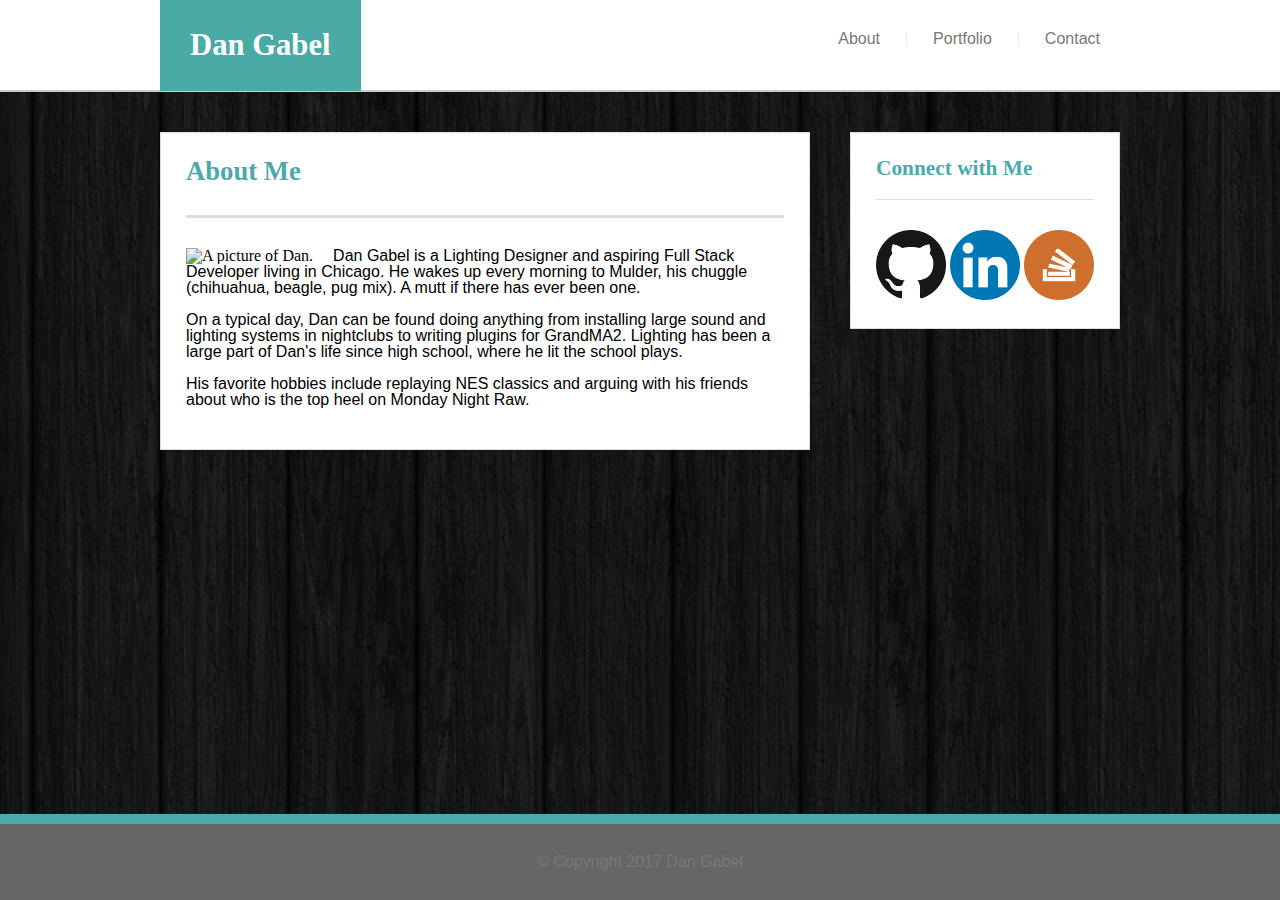
==== index.html @ 50fb253c "Initial Commit" ====
<!DOCTYPE html>
<html lang="en-us">

<head>
  <meta charset="UTF-8">
  <link rel="shortcut icon" href="assets/images/favicon.ico" type="image/x-icon">
  <link rel="stylesheet" type="text/css" href="assets/css/reset.css">
  <link rel="stylesheet" type="text/css" href="assets/css/style.css">
  <title>About Me</title>
</head>

<body>
  <div class="wrapper">
    <header>
      <div id="headerspace">
        <h1 id="title">Dan Gabel</h1>
        <nav>
          <ul>
            <li><a class="nav" href="./index.html">About</a></li>
            <li class="pipe">|</li>
            <li><a class="nav" href="./portfolio.html">Portfolio</a></li>
            <li class="pipe">|</li>
            <li><a class="nav" href="./contact.html">Contact</a></li>
          </ul>
        </nav>
      </div>
    </header>
    <div class="content">
      <section>
        <h2>About Me</h2>
        <div id="about">
          <img id="headshot" alt="A picture of Dan." src="assets/images/headshot.PNG">
          <p>
            Dan Gabel is a Lighting Designer and aspiring Full Stack Developer living in Chicago. He wakes up every morning to Mulder, his chuggle (chihuahua, beagle, pug mix). A mutt if there has ever been one.
          </p>
          <br>
          <p>
            On a typical day, Dan can be found doing anything from installing large sound and lighting systems in nightclubs to writing plugins for GrandMA2. Lighting has been a large part of Dan's life since high school, where he lit the school plays. 
          </p>
          <br>
          <p>
            His favorite hobbies include replaying NES classics and arguing with his friends about who is the top heel on Monday Night Raw.
          </p>
          <br>
        </div>
      </section>
      <aside id="connect">
        <h3>Connect with Me</h3>
        <div id="social">
          <a class="imglinks" href="https://github.com/dangnabit" target="_blank">
            <img class="piclink" alt="Github" src="assets/images/github.png">
          </a>
          <a class="imglinks" href="https://www.linkedin.com/in/dan-gabel/" target="_blank">
            <img class="piclink" alt="LinkedIn" src="assets/images/linkedin.png">
          </a>
          <a class="imglinks" href="http://stackoverflow.com/users/4960512/dangnabit" target="_blank">
            <img class="piclink" alt="StackOverflow" src="assets/images/stackoverflow.png">
          </a>
        </div>
      </aside>
    </div>
    <div class="push"></div>
    <footer id="footer">&copy; Copyright 2017 Dan Gabel</footer>
  </div>
</body>

</html>
---- assets/css/style.css ----
body {
  background-image: url("../images/dark_wood.png");
  overflow: auto;
  position: relative;
}

h2,
h3 {
  color: #4aaaac;
  border-style: solid;
  border-color: #dddddd;
  border-bottom-width: 3px;
  margin-bottom: 30px;
  font-weight: bold;
}

h2 {
  font-family: font-family: 'Georgia', Times, Times New Roman, serif;
  font-size: 20pt;
  padding-bottom: 30px;
}

h3 {
  font-family: font-family: 'Georgia', Times, Times New Roman, serif;
  font-size: 16pt;
  padding-bottom: 20px;
  border-bottom-width: 1px;
}

p {
  font-family: 'Arial', 'Helvetica Neue', Helvetica, sans-serif;
}

#title {
  background: #4aaaa5;
  font-family: 'Georgia', Times, Times New Roman, serif;
  color: #ffffff;
  padding: 30px;
  position: absolute;
  top: 0;
  left: 0;
  font-size: 23pt;
  font-weight: bold;
}


/*.wrapper {
  min-height: 100%;
}*/

header {
  position: relative;
  top: 0;
  left: 0;
  border-color: #cccccc;
  color: #ffffff;
  width: 100%;
  background: #ffffff;
  height: 90px;
  border-style: solid;
  border-bottom-width: 2px;
  border-color: #cccccc;
  margin-bottom: 40px;
}

#headerspace {
  box-sizing: border-box;
  width: 960px;
  margin: auto;
  position: relative;
}

a {
  text-decoration: none;
  color: #777777;
  padding-left: 20px;
  padding-right: 20px;
}

nav {
  float: right;
  font-family: 'Arial', 'Helvetica Neue', Helvetica, sans-serif;
  overflow: auto;
  height: 30px;
  padding: 20px;
  padding-top: 30px;
  color: #777777;
  padding-right: 0px;
}

.nav:hover {
  background: #4aaaac;
  padding: 20px;
  color: #ffffff;
}

li {
  display: inline;
  vertical-align: middle;
}

.pipe {
  color: #eeeeee;
}

.content {
  box-sizing: border-box;
  clear: both;
  /*font-family: 'Arial', 'Helvetica Neue', Helvetica, sans-serif;*/
  width: 960px;
  margin: auto;
  overflow: auto;
  margin-bottom: -50px;
}

#headshot {
  float: left;
  margin-right: 20px;
}

#connect {
  border-style: solid;
  border-width: 1px;
  border-color: #dddddd;
  overflow: auto;
  box-sizing: border-box;
  width: 270px;
  float: right;
  background: #ffffff;
  padding: 25px;
}

#titlebar {
  border-style: solid;
  border-top: 10px;
  border-color: #666666;
}

.piclink {
  width: 70px;
  height: 70px;
}

section {
  border-style: solid;
  border-width: 1px;
  border-color: #dddddd;
  box-sizing: border-box;
  background: #ffffff;
  width: 650px;
  overflow: auto;
  /*font-family: 'Arial', 'Helvetica Neue', Helvetica, sans-serif;*/
  margin-right: 0px;
  float: left;
  padding: 25px;
}

.imglinks {
  padding: 0px;
}

.imglinks:hover {
  background: #ffffff;
  padding: 0;
}

.push {
  height: 180px;
}

#footer {
  font-family: 'Arial', 'Helvetica Neue', Helvetica, sans-serif;
  background: #666666;
  position: fixed;
  bottom: 0;
  left: 0;
  text-align: center;
  color: #777777;
  width: 100%;
  border-style: solid;
  border-color: #4aaaac;
  border-top-width: 10px;
  padding-top: 30px;
  padding-bottom: 30px;
  margin-top: 90px;
  z-index: 1000;
}

#form {
  font-family: 'Arial', 'Helvetica Neue', Helvetica, sans-serif;
  color: #777777;
}

input {
  box-sizing: border-box;
  border: none;
  width: 100%;
  padding: 10px;
  border-style: solid;
  border-width: 1px;
  border-color: #dddddd;
  margin-top: 10px;
  margin-bottom: 10px;
  color: #888888;
}

.button {
  width: 116px;
  height: 40px;
  background-color: #4aaaac;
  color: #ffffff;
  font-size: 12pt;
  border: none;
}

.button:hover {
  color: #4aaaac;
  background: #ffffff;
  border-style: solid;
  border-width: 3px;
  border-color: #4aaaac;
}

.message {
  box-sizing: border-box;
  border: none;
  width: 100%;
  padding: 10px;
  border-style: solid;
  border-width: 1px;
  border-color: #dddddd;
  margin-top: 10px;
  margin-bottom: 10px;
  color: #888888;
  height: 200px;
}

#portfolio {
  padding: 0px;
  margin: 0px;
  overflow: auto;
}

a.port {
  width: 100%;
  overflow: auto;
  margin: 0;
  padding: 0;
}

div.port {
  width: 275px;
  height: 100%;
  position: relative;
  padding: 0px;
  display: inline;
  overflow: auto;
  margin-bottom: 40px;
}

.portimg {
  width: 275px;
  height: 200px;
}

h4 {
  box-sizing: border-box;
  position: absolute;
  z-index: 100;
  bottom: 10px;
  left: 0;
  background: #4aaaac;
  width: 100%;
  color: #ffffff;
  text-align: center;
  font-family: font-family: 'Georgia', Times, Times New Roman, serif;
  font-size: 16pt;
  padding-top: 20px;
  padding-bottom: 20px;
}

h4:hover {
  background: #ffffff;
  color: #4aaaac;
  border-style: solid;
  border-color: #4aaaac;
  border-width: 3px;
  box-sizing: border-box;
}

.port.portl {
  float: left;
}

.port.portr {
  float: right;
}
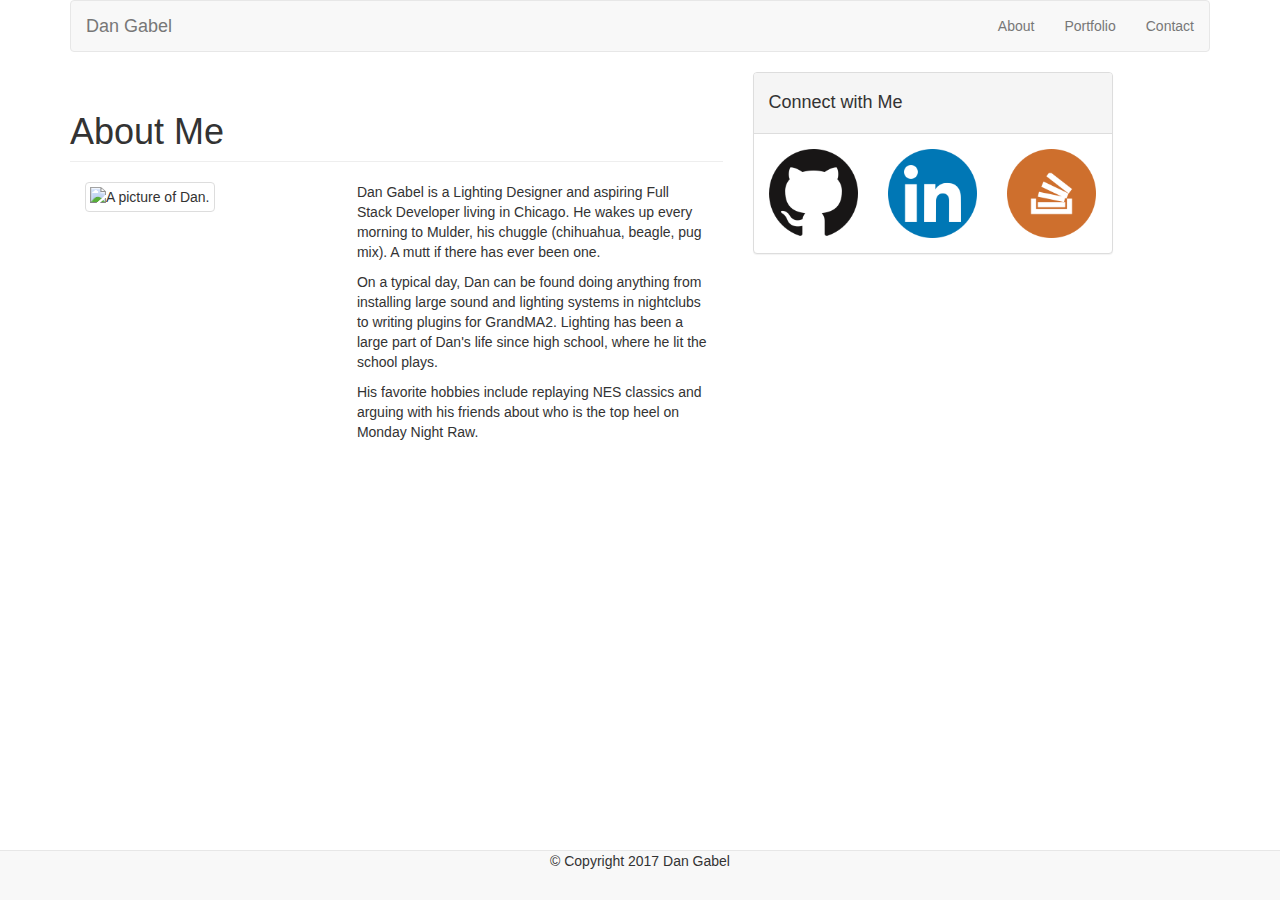
==== commit 8175cb7f: "Initial Bootstrap class assignment" ====
--- a/index.html
+++ b/index.html
@@ -4,64 +4,81 @@
 <head>
   <meta charset="UTF-8">
   <link rel="shortcut icon" href="assets/images/favicon.ico" type="image/x-icon">
-  <link rel="stylesheet" type="text/css" href="assets/css/reset.css">
-  <link rel="stylesheet" type="text/css" href="assets/css/style.css">
+  <link rel="stylesheet" type="text/css" href="https://maxcdn.bootstrapcdn.com/bootstrap/3.3.6/css/bootstrap.min.css">
+  
+  <meta name="viewport" content="width=device-width, initial-scale=1">
+  
   <title>About Me</title>
 </head>
 
 <body>
-  <div class="wrapper">
-    <header>
-      <div id="headerspace">
-        <h1 id="title">Dan Gabel</h1>
-        <nav>
-          <ul>
-            <li><a class="nav" href="./index.html">About</a></li>
-            <li class="pipe">|</li>
-            <li><a class="nav" href="./portfolio.html">Portfolio</a></li>
-            <li class="pipe">|</li>
-            <li><a class="nav" href="./contact.html">Contact</a></li>
-          </ul>
-        </nav>
+  <div class="container">
+  
+    <nav class="navbar navbar-default">
+      <div class="container-fluid">
+        
+        <div class="navbar-header">
+          <a class="navbar-brand" href="#">Dan Gabel</a>
+        </div>
+        
+        <ul class="nav navbar-nav navbar-right">
+          <li><a href="#">About</a></li>
+          <li><a href="./portfolio.html">Portfolio</a></li>
+          <li><a href="./contact.html">Contact</a></li>
+        </ul>
+
       </div>
-    </header>
-    <div class="content">
-      <section>
-        <h2>About Me</h2>
-        <div id="about">
-          <img id="headshot" alt="A picture of Dan." src="assets/images/headshot.PNG">
-          <p>
-            Dan Gabel is a Lighting Designer and aspiring Full Stack Developer living in Chicago. He wakes up every morning to Mulder, his chuggle (chihuahua, beagle, pug mix). A mutt if there has ever been one.
-          </p>
-          <br>
-          <p>
-            On a typical day, Dan can be found doing anything from installing large sound and lighting systems in nightclubs to writing plugins for GrandMA2. Lighting has been a large part of Dan's life since high school, where he lit the school plays. 
-          </p>
-          <br>
-          <p>
-            His favorite hobbies include replaying NES classics and arguing with his friends about who is the top heel on Monday Night Raw.
-          </p>
-          <br>
+    </nav>
+  
+    <div class="row">
+  
+      <div class="col-md-7">
+        <h1 class="page-header">About Me</h1>
+        <div>
+  
+          <div class="col-md-5">
+            <img class="img-thumbnail" alt="A picture of Dan." src="assets/images/headshot.PNG">
+          </div>
+  
+          <div class="col-md-7">
+            <p>
+              Dan Gabel is a Lighting Designer and aspiring Full Stack Developer living in Chicago. He wakes up every morning to Mulder, his chuggle (chihuahua, beagle, pug mix). A mutt if there has ever been one.
+            </p>
+            <p>
+              On a typical day, Dan can be found doing anything from installing large sound and lighting systems in nightclubs to writing plugins for GrandMA2. Lighting has been a large part of Dan's life since high school, where he lit the school plays.
+            </p>
+            <p>
+              His favorite hobbies include replaying NES classics and arguing with his friends about who is the top heel on Monday Night Raw.
+            </p>
+          </div>
         </div>
-      </section>
-      <aside id="connect">
-        <h3>Connect with Me</h3>
-        <div id="social">
-          <a class="imglinks" href="https://github.com/dangnabit" target="_blank">
-            <img class="piclink" alt="Github" src="assets/images/github.png">
-          </a>
-          <a class="imglinks" href="https://www.linkedin.com/in/dan-gabel/" target="_blank">
-            <img class="piclink" alt="LinkedIn" src="assets/images/linkedin.png">
-          </a>
-          <a class="imglinks" href="http://stackoverflow.com/users/4960512/dangnabit" target="_blank">
-            <img class="piclink" alt="StackOverflow" src="assets/images/stackoverflow.png">
-          </a>
+      </div>
+  
+      <div class="col-md-4 offset-md-1">
+        <div class="panel panel-default">
+          <div class="panel-heading">
+            <h4>Connect with Me<h4>
+          </div>
+          <div class="panel-body">
+            <div class="row">
+              <a href="https://github.com/dangnabit " target="_blank ">
+                <img class="col-md-4" alt="Github " src="assets/images/github.png ">
+              </a>
+              <a href="https://www.linkedin.com/in/dan-gabel/ " target="_blank ">
+                <img class="col-md-4" alt="LinkedIn " src="assets/images/linkedin.png ">
+              </a>
+              <a href="http://stackoverflow.com/users/4960512/dangnabit " target="_blank ">
+                <img class="col-md-4" alt="StackOverflow " src="assets/images/stackoverflow.png ">
+              </a>
+            </div>
+          </div>
         </div>
-      </aside>
+      </div>
     </div>
-    <div class="push"></div>
-    <footer id="footer">&copy; Copyright 2017 Dan Gabel</footer>
   </div>
+  <div></div>
+  </div>
+  <footer class="footer navbar navbar-default navbar-fixed-bottom text-center align-items-center ">&copy; Copyright 2017 Dan Gabel</footer>
 </body>
 
 </html>
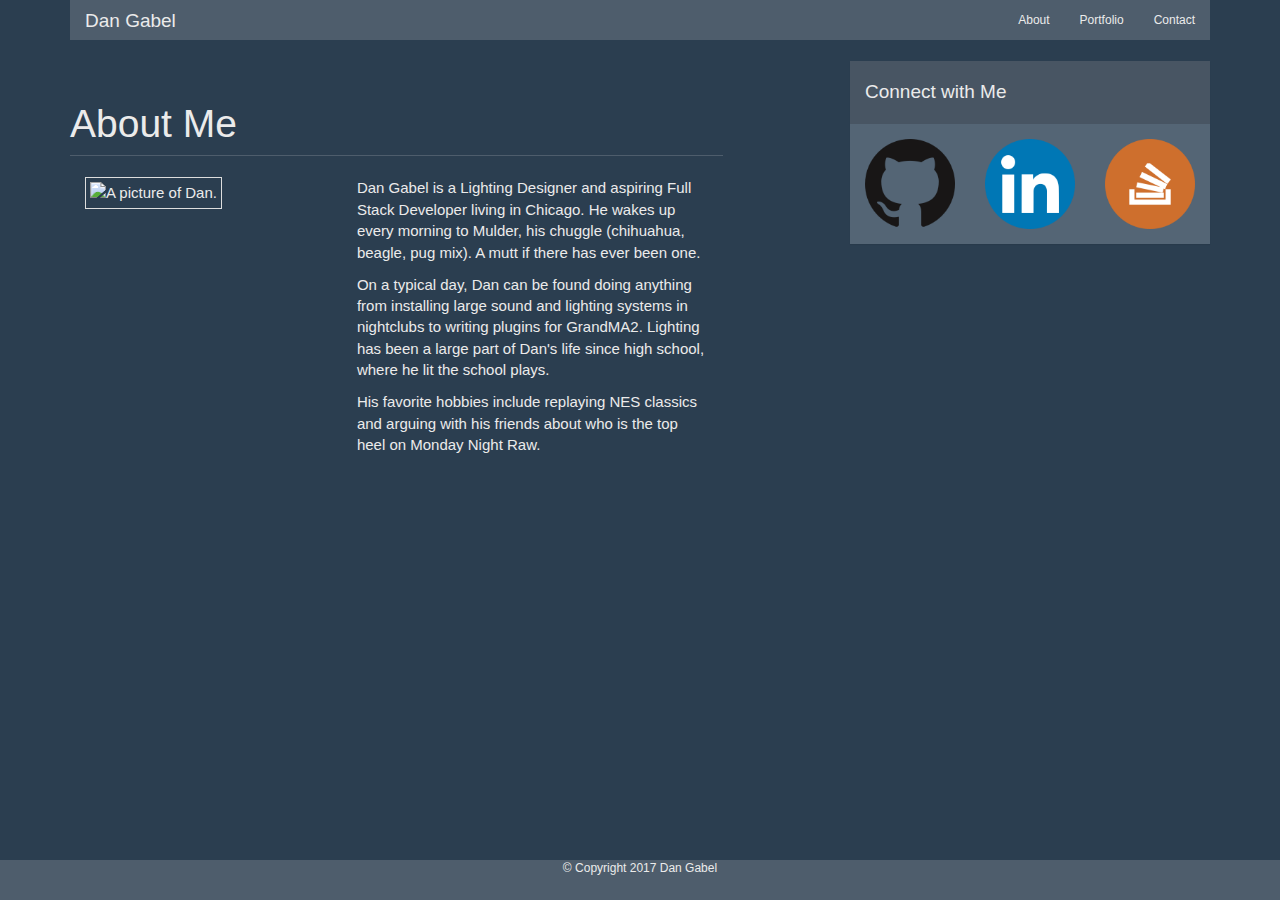
==== commit 930dafc7: "Bootstrap Theme added" ====
--- a/index.html
+++ b/index.html
@@ -4,42 +4,33 @@
 <head>
   <meta charset="UTF-8">
   <link rel="shortcut icon" href="assets/images/favicon.ico" type="image/x-icon">
-  <link rel="stylesheet" type="text/css" href="https://maxcdn.bootstrapcdn.com/bootstrap/3.3.6/css/bootstrap.min.css">
-  
+  <!-- <link rel="stylesheet" type="text/css" href="https://maxcdn.bootstrapcdn.com/bootstrap/3.3.6/css/bootstrap.min.css"> -->
+  <link rel="stylesheet" type="text/css" href="./assets/css/bootstrap.min.css">
   <meta name="viewport" content="width=device-width, initial-scale=1">
-  
   <title>About Me</title>
 </head>
 
 <body>
   <div class="container">
-  
     <nav class="navbar navbar-default">
       <div class="container-fluid">
-        
         <div class="navbar-header">
           <a class="navbar-brand" href="#">Dan Gabel</a>
         </div>
-        
         <ul class="nav navbar-nav navbar-right">
           <li><a href="#">About</a></li>
           <li><a href="./portfolio.html">Portfolio</a></li>
           <li><a href="./contact.html">Contact</a></li>
         </ul>
-
       </div>
     </nav>
-  
     <div class="row">
-  
       <div class="col-md-7">
         <h1 class="page-header">About Me</h1>
         <div>
-  
           <div class="col-md-5">
             <img class="img-thumbnail" alt="A picture of Dan." src="assets/images/headshot.PNG">
           </div>
-  
           <div class="col-md-7">
             <p>
               Dan Gabel is a Lighting Designer and aspiring Full Stack Developer living in Chicago. He wakes up every morning to Mulder, his chuggle (chihuahua, beagle, pug mix). A mutt if there has ever been one.
@@ -53,8 +44,7 @@
           </div>
         </div>
       </div>
-  
-      <div class="col-md-4 offset-md-1">
+      <div class="col-md-4 pull-right">
         <div class="panel panel-default">
           <div class="panel-heading">
             <h4>Connect with Me<h4>
@@ -76,9 +66,11 @@
       </div>
     </div>
   </div>
-  <div></div>
+  <div class="push"></div>
   </div>
-  <footer class="footer navbar navbar-default navbar-fixed-bottom text-center align-items-center ">&copy; Copyright 2017 Dan Gabel</footer>
+  
+  
+  <footer class="footer navbar navbar-default navbar-fixed-bottom text-center">&copy; Copyright 2017 Dan Gabel</footer>
 </body>
 
 </html>
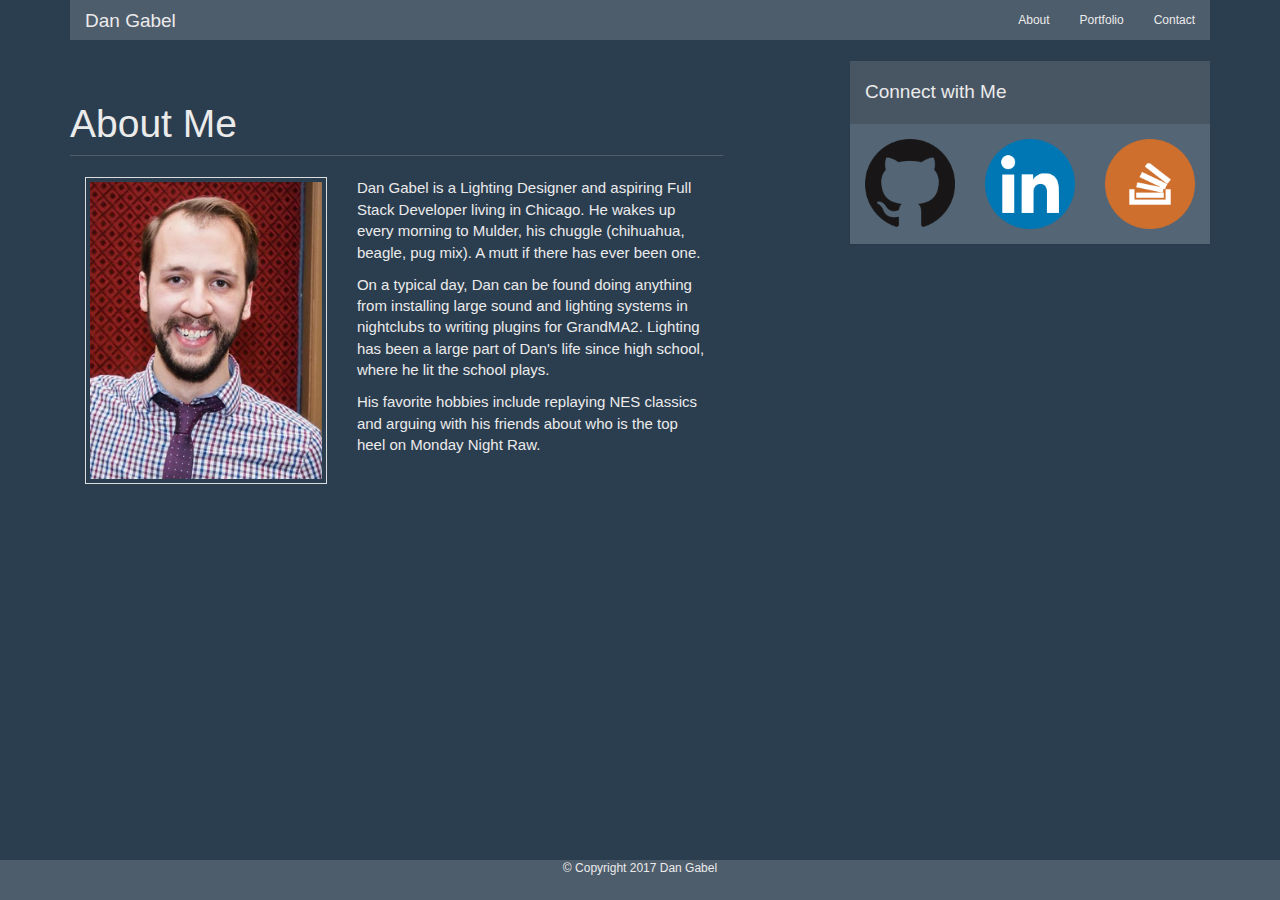
==== commit cb9b7ee9: "fixed headshot filename" ====
--- a/index.html
+++ b/index.html
@@ -29,7 +29,7 @@
         <h1 class="page-header">About Me</h1>
         <div>
           <div class="col-md-5">
-            <img class="img-thumbnail" alt="A picture of Dan." src="assets/images/headshot.PNG">
+            <img class="img-thumbnail" alt="A picture of Dan." src="assets/images/headshot.png">
           </div>
           <div class="col-md-7">
             <p>
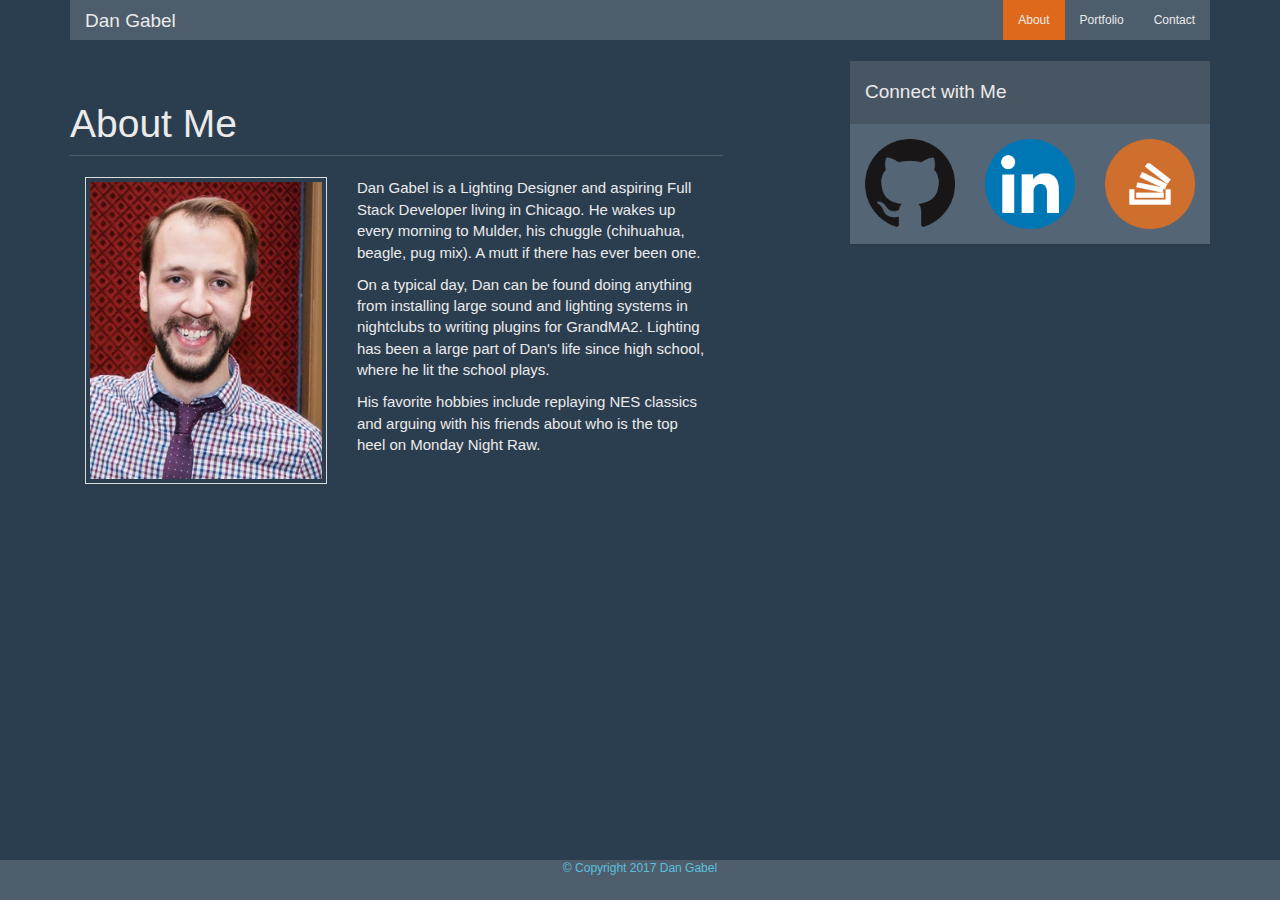
==== commit a62e2b6f: "Finished NavBar tweaks. Changed theming" ====
--- a/index.html
+++ b/index.html
@@ -5,7 +5,7 @@
   <meta charset="UTF-8">
   <link rel="shortcut icon" href="assets/images/favicon.ico" type="image/x-icon">
   <!-- <link rel="stylesheet" type="text/css" href="https://maxcdn.bootstrapcdn.com/bootstrap/3.3.6/css/bootstrap.min.css"> -->
-  <link rel="stylesheet" type="text/css" href="./assets/css/bootstrap.min.css">
+  <link rel="stylesheet" type="text/css" href="./assets/css/bootstrap.css">
   <meta name="viewport" content="width=device-width, initial-scale=1">
   <title>About Me</title>
 </head>
@@ -15,12 +15,12 @@
     <nav class="navbar navbar-default">
       <div class="container-fluid">
         <div class="navbar-header">
-          <a class="navbar-brand" href="#">Dan Gabel</a>
+          <a class="navbar-brand" href="./index.html">Dan Gabel</a>
         </div>
         <ul class="nav navbar-nav navbar-right">
-          <li><a href="#">About</a></li>
-          <li><a href="./portfolio.html">Portfolio</a></li>
-          <li><a href="./contact.html">Contact</a></li>
+          <li class="active"><a href="#">About</a></li>
+          <li class=""><a href="./portfolio.html">Portfolio</a></li>
+          <li class=""><a href="./contact.html">Contact</a></li>
         </ul>
       </div>
     </nav>
@@ -28,10 +28,10 @@
       <div class="col-md-7">
         <h1 class="page-header">About Me</h1>
         <div>
-          <div class="col-md-5">
+          <div class="col-sm-12 col-md-5">
             <img class="img-thumbnail" alt="A picture of Dan." src="assets/images/headshot.png">
           </div>
-          <div class="col-md-7">
+          <div class="col-sm-12 col-md-7">
             <p>
               Dan Gabel is a Lighting Designer and aspiring Full Stack Developer living in Chicago. He wakes up every morning to Mulder, his chuggle (chihuahua, beagle, pug mix). A mutt if there has ever been one.
             </p>
@@ -44,7 +44,7 @@
           </div>
         </div>
       </div>
-      <div class="col-md-4 pull-right">
+      <div class="col-md-4 col-md-offset-1">
         <div class="panel panel-default">
           <div class="panel-heading">
             <h4>Connect with Me<h4>
@@ -70,7 +70,8 @@
   </div>
   
   
-  <footer class="footer navbar navbar-default navbar-fixed-bottom text-center">&copy; Copyright 2017 Dan Gabel</footer>
+  <footer class="footer navbar navbar-default navbar-fixed-bottom align-middle
+ text-info text-center">&copy; Copyright 2017 Dan Gabel</footer>
 </body>
 
 </html>
